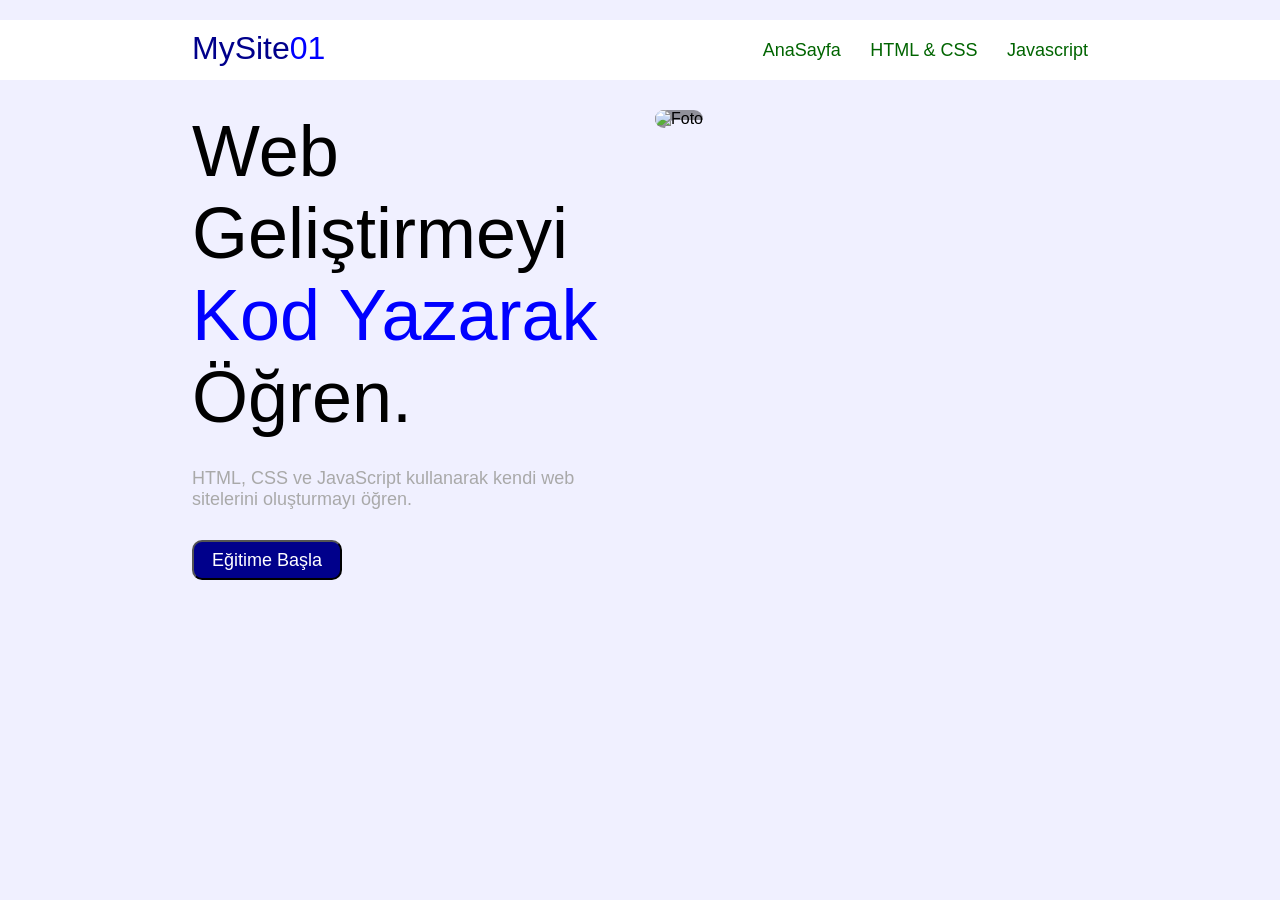
==== WEB/eğitim_sitesi/index.html @ 51d6d062 "09082026_1940" ====
﻿<!DOCTYPE html>
<html>
    <head>
        <title>Vedat Eğitim Sitesi</title>
        <meta charset="utf-8" />
        <meta name="keywords" content="html, css, javascript, web, http" />
        <link href="css/site.css" rel="stylesheet" type="text/css" />
        <script src="js/site.js" lang="tr" language="javascript"></script>
    </head>
    <body>
        <div class="container nav" >
            <div id="logo">
                <a href="index.html">MySite<span>01</span></a>
                <button id="menuButton">≡</button>
            </div>

            <nav id="menu">
                <a href="index.html">AnaSayfa</a>
                <a href="html-css.html">HTML & CSS</a>
                <a href="javasript.html">Javascript</a>
            </nav>
        </div>

        <div class="container hero">
            <div id="heroSol">
                <p id="heroBaslik">
                    Web Geliştirmeyi <span>Kod Yazarak</span>  Öğren.
                </p>
                <p id="heroMetin">HTML, CSS ve JavaScript kullanarak kendi web sitelerini oluşturmayı öğren. </p>
                <button>Eğitime Başla</button>
            </div>

            <div id="heroSag" >
                <img id="heroImage" src="https://images.unsplash.com/photo-1498050108023-c5249f4df085?auto=format&fit=crop&w=900&q=80" alt="Foto" />

            </div>


        </div>



    </body>
</html>
---- WEB/eğitim_sitesi/css/site.css ----
* {
    margin: 0px;
}

html {
    width: 100%;
}

body {
    font-family: 'Franklin Gothic Medium', 'Arial Narrow', Arial, sans-serif;
    color: black;
    background: #F0F0FF;
}

span {
    color:blue;
}

button {
    background-color:darkblue;
    color:white;
    height:40px;
    width:150px;
    border-radius:10px;
    padding:5px;
    font-size:large;
}

.nav {
    background: #FFFFFF;
    width: 100%;
    height: 40px;
    margin: 20px 0 20px 0;
    padding: 10px 15% 10px 15%;
}

.hero {
    width: 100%;
    height: 400px;
    margin: 20px 0 20px 0;
    padding: 10px 15% 10px 15%;
    vertical-align:middle;
    align-content:center;
}

#heroSol {
display:inline-block;
float:left;
width:35%;

}

#heroSag {
    display: inline-block;
    float: left;
    width: 35%;
    padding-left:15px;
}

#heroBaslik {
    text-align:left;
    font-size:72px;

}

#heroMetin {
    font-size:large;
    color:darkgray;
    margin:30px 0 30px 0;
}

#heroImage {
    width:100%;
    height:380px;
    border-radius:15px;
    box-shadow:rgba(0,0,0,0.4) 10px 10px inset;
}

#logo {
    text-align: left;
    display: inline-block;
    float: left;
    width: 15%;
}

    #logo a {
        font-size: xx-large;
        color: darkblue;
        text-decoration: none;
    }

#menu {
    align-content: center;
    vertical-align: middle;
    text-align: right;
    display: inline-block;
    float: left;
    width: 55%;
    height: 100%;
}

    #menu a {
        font-size: large;
        color: darkgreen;
        text-decoration: none;
        margin-left: 25px;
    }

        #menu a:hover {
            color: blue;
        }

        #menu a:active {
            color: blue;
        }

#menuButton {
    display: none;
}
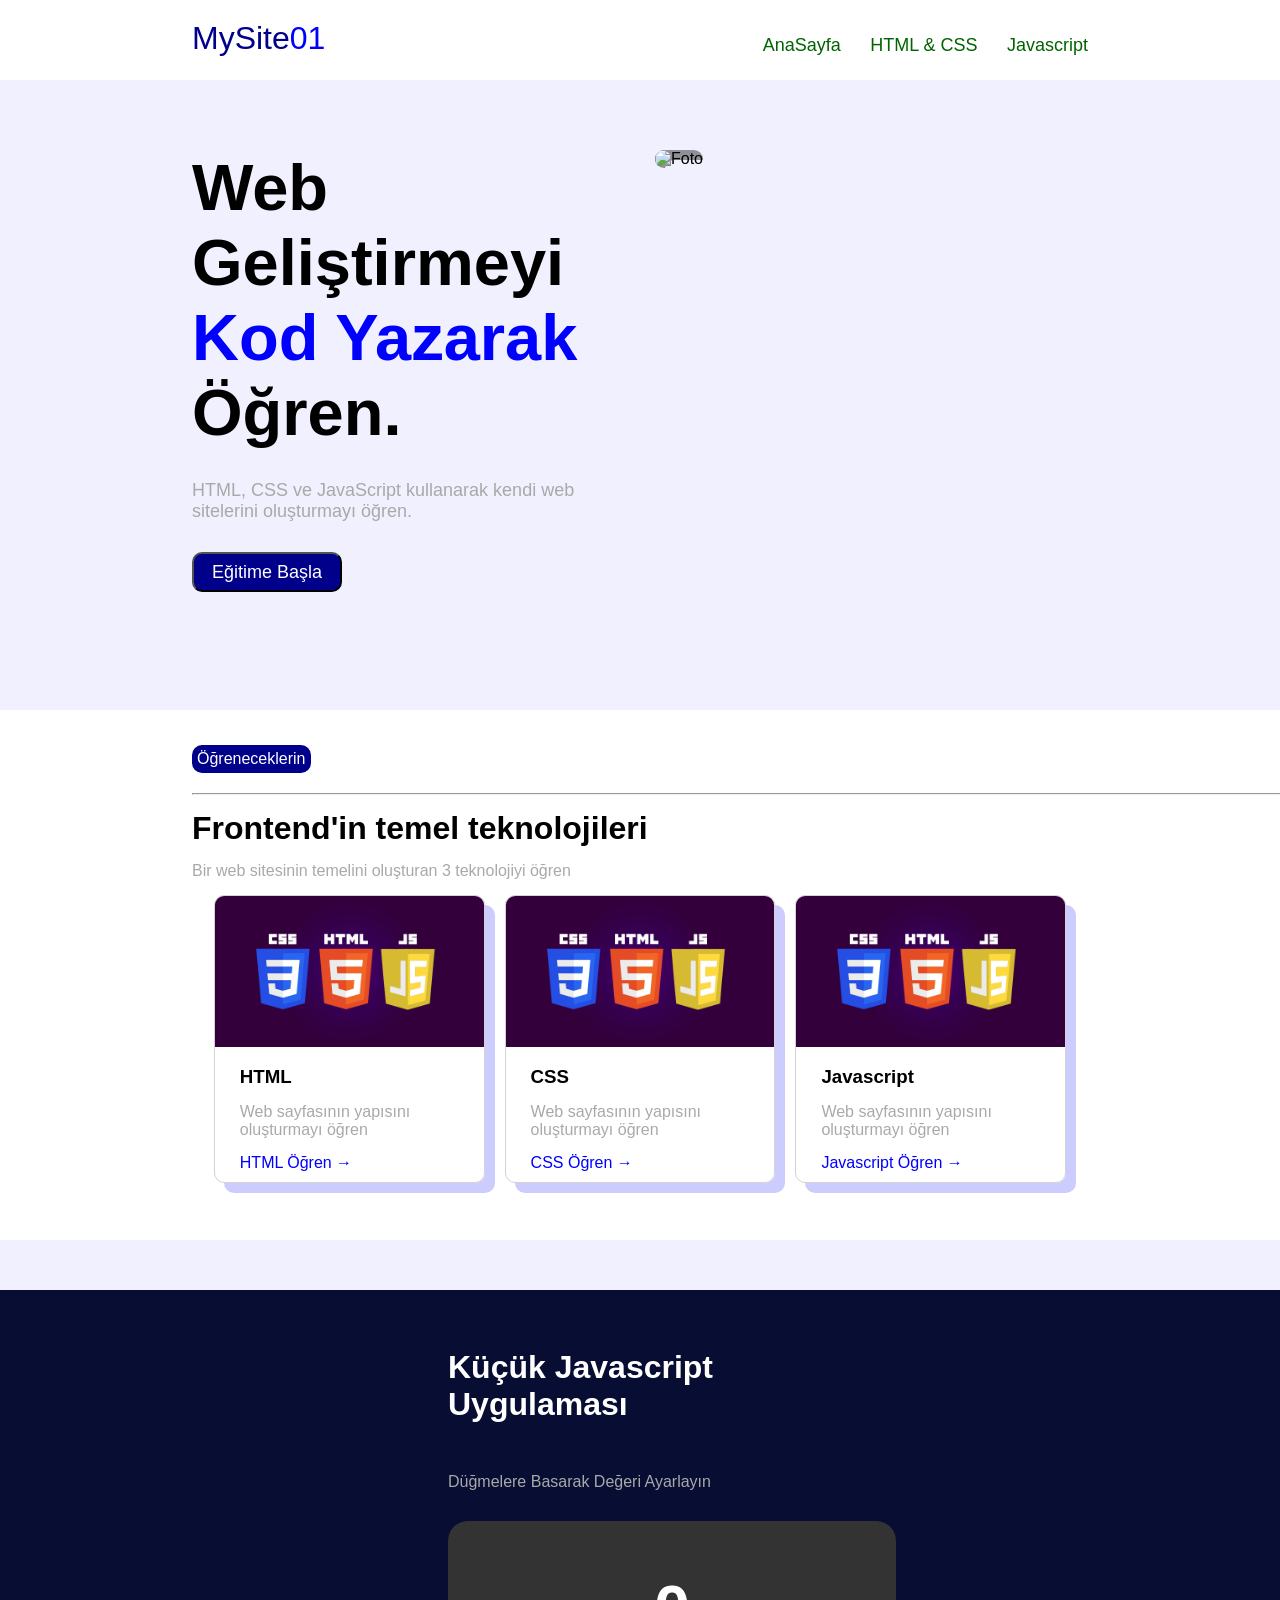
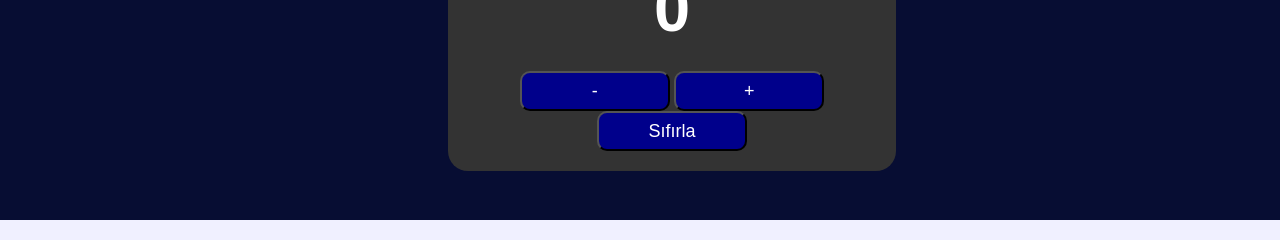
==== commit 086d742f: "15082026_1932" ====
--- a/WEB/eğitim_sitesi/index.html
+++ b/WEB/eğitim_sitesi/index.html
@@ -23,17 +23,77 @@
 
         <div class="container hero">
             <div id="heroSol">
-                <p id="heroBaslik">
+                <h1 id="heroBaslik">
                     Web Geliştirmeyi <span>Kod Yazarak</span>  Öğren.
-                </p>
+                </h1>
                 <p id="heroMetin">HTML, CSS ve JavaScript kullanarak kendi web sitelerini oluşturmayı öğren. </p>
                 <button>Eğitime Başla</button>
             </div>
 
             <div id="heroSag" >
                 <img id="heroImage" src="https://images.unsplash.com/photo-1498050108023-c5249f4df085?auto=format&fit=crop&w=900&q=80" alt="Foto" />
+            </div>
+
+
+        </div>
+
+            <div class="container tekno">
+                <span class="mb15 mt15" id="teknoSpan">Öğreneceklerin</span>
+                <hr />
+                <h1 class="mb15 mt15">Frontend'in temel teknolojileri</h1>
+                <p class="mb15">Bir web sitesinin temelini oluşturan 3 teknolojiyi öğren</p>
+
+                <div class="table mt15">
+                    <div class="col">
+                        <img class="colImage" src="images/html.png" />
+
+                        <div id="colText">
+                            <h3 class="mt15">HTML </h3>
+                            <p class="mt15 mb15">Web sayfasının yapısını oluşturmayı öğren </p>
+                            <a class="mb15" href="html-css.html">HTML Öğren →</a>
+                        </div>
+
+                    </div>
+
+                    <div class="col">
+                        <img class="colImage" src="images/html.png" />
+
+                        <div id="colText">
+                            <h3 class="mt15">CSS </h3>
+                            <p class="mt15 mb15">Web sayfasının yapısını oluşturmayı öğren </p>
+                            <a class="mb15" href="html-css.html">CSS Öğren →</a>
+                        </div>
+
+                    </div>
+
+                    <div class="col">
+                        <img class="colImage" src="images/html.png" />
+
+                        <div id="colText">
+                            <h3 class="mt15">Javascript </h3>
+                            <p class="mt15 mb15">Web sayfasının yapısını oluşturmayı öğren </p>
+                            <a class="mb15" href="javascript.html">Javascript Öğren →</a>
+                        </div>
+
+                    </div>
+                </div>
 
             </div>
+
+        <div class="container js">
+            <div class="jsBody">
+                <h3 class="mt15 jsBaslik">Küçük Javascript Uygulaması </h3>
+                <p class="mt15 mb15 jsParagraf">Düğmelere Basarak Değeri Ayarlayın </p>
+                <div class="mb15 jsKutu">
+
+                    <p id="deger">0</p>
+                    <button onclick="Eksilt();">-</button>
+                    <button onclick="Arttir();">+</button>
+                    <button onclick="Sifirla();">Sıfırla</button>
+
+                </div>
+            </div>
+
 
 
         </div>
--- a/WEB/eğitim_sitesi/css/site.css
+++ b/WEB/eğitim_sitesi/css/site.css
@@ -10,6 +10,10 @@
     font-family: 'Franklin Gothic Medium', 'Arial Narrow', Arial, sans-serif;
     color: black;
     background: #F0F0FF;
+}
+
+p {
+    color:darkgray;
 }
 
 span {
@@ -27,27 +31,30 @@
 }
 
 .nav {
+    width:100%;
     background: #FFFFFF;
-    width: 100%;
-    height: 40px;
-    margin: 20px 0 20px 0;
-    padding: 10px 15% 10px 15%;
+    height: 50px;
+    margin: 0px 0 20px 0;
+    padding: 20px 0 10px 15%;
+}
+
+.container {
+    
+
 }
 
 .hero {
     width: 100%;
-    height: 400px;
-    margin: 20px 0 20px 0;
-    padding: 10px 15% 10px 15%;
-    vertical-align:middle;
-    align-content:center;
+    height: 500px;
+    margin: 50px 0 20px 0;
+    padding: 20px 0 10px 15%;
+    vertical-align: middle;
 }
 
 #heroSol {
 display:inline-block;
 float:left;
 width:35%;
-
 }
 
 #heroSag {
@@ -58,9 +65,10 @@
 }
 
 #heroBaslik {
-    text-align:left;
-    font-size:72px;
-
+    font-family: Arial, Helvetica, sans-serif;
+    font-size: clamp(40px, 6vw, 65px);
+    text-align: left;
+    font-weight: 700;
 }
 
 #heroMetin {
@@ -71,7 +79,7 @@
 
 #heroImage {
     width:100%;
-    height:380px;
+    height:auto;
     border-radius:15px;
     box-shadow:rgba(0,0,0,0.4) 10px 10px inset;
 }
@@ -117,3 +125,105 @@
 #menuButton {
     display: none;
 }
+
+.tekno {
+    width: 100%;
+    height: 500px;
+    margin: 50px 0 20px 0;
+    vertical-align: middle;
+    background-color: #fff;
+    padding: 20px 0 10px 15%;
+}
+
+.table {
+    display: flex;
+    justify-content: center;
+    gap: 20px;
+    width: 70%;
+    min-width:400px;
+}
+
+.col {
+    overflow: hidden;
+    width: 30%;
+    border: 1px solid lightgray;
+    border-radius: 10px;
+    box-shadow: rgba(0,0,255,0.2) 10px 10px;
+}
+
+    .col:hover {
+        transform:translateY(-10px);
+        transition:0.2s;
+    }
+
+    .col a {
+        text-decoration:none;
+        color:blue;
+    }
+
+.colImage {
+    width:100%;
+
+}
+
+#colText {
+    padding:0 15px;
+    margin:10px;
+}
+
+.mt15 {
+    margin-top: 15px;
+}
+
+.mb15 {
+margin-bottom:15px;
+}
+
+#teknoSpan {
+    display:inline-block;
+    color:white;
+    background-color:darkblue;
+    padding:5px;
+    border-radius:10px;
+    margin-bottom:20px;
+}
+
+.js {
+    width: 100%;
+    height: 500px;
+    margin: 50px 0 20px 0;
+    background-color: #070D33;
+    padding: 20px 0 10px 35%;
+    align-content:center;
+    
+}
+
+.jsBody {
+    width:35%;
+
+}
+
+.jsKutu {
+    background-color: #333333;
+    height:200px;
+    text-align:center;
+    padding:25px;
+    border-radius:20px;
+}
+
+.jsBaslik {
+    font-size:xx-large;
+    color:white;
+    margin-bottom:50px;
+}
+
+.jsParagraf {
+    margin-bottom:30px;
+}
+
+#deger {
+    margin: 25px 0 25px 0;
+    font-size: clamp(40px, 6vw, 65px);
+    font-weight:900;
+    color:white;
+}
